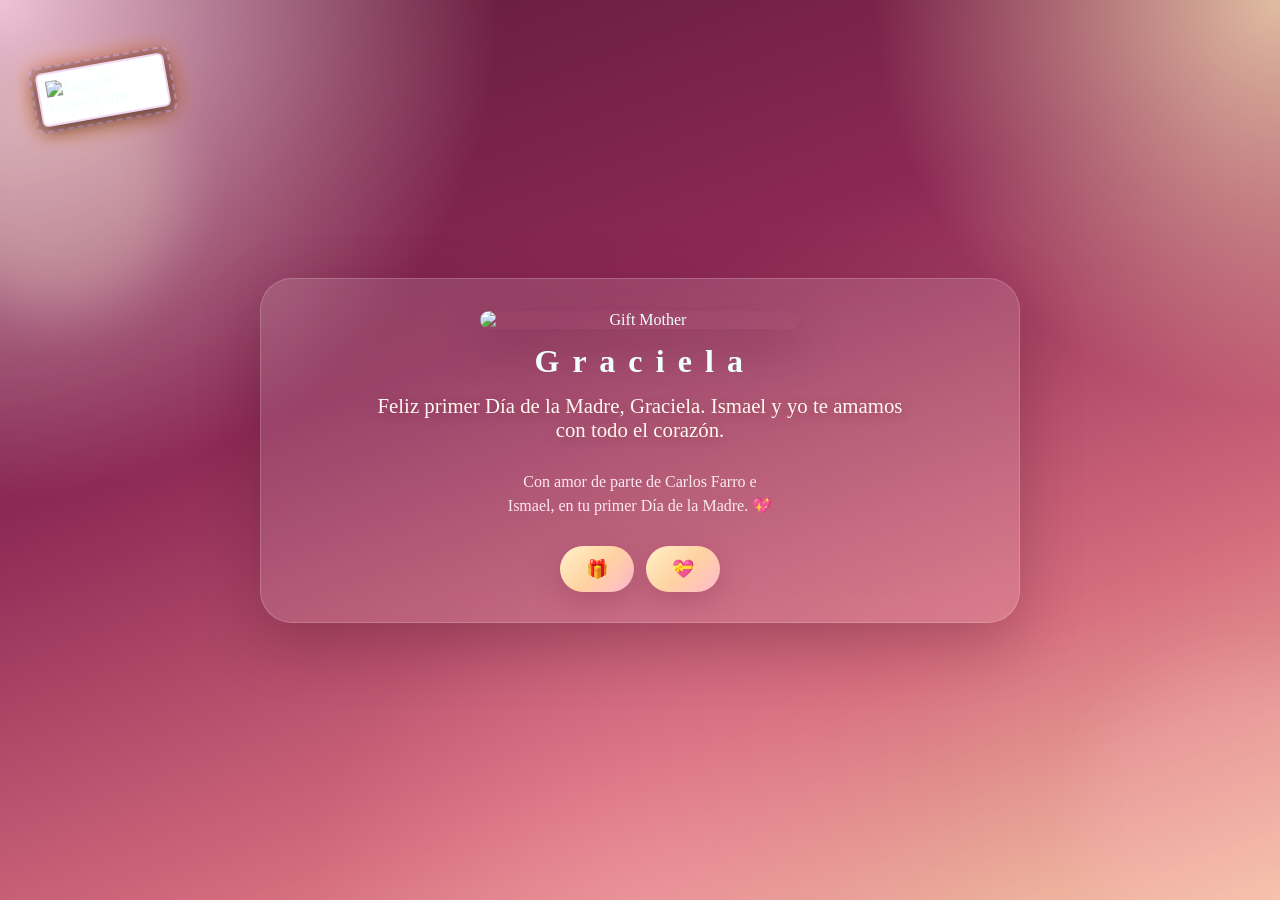
==== index.html @ 02d330d9 "Actualiza dedicatoria a nombre de Carlos Farro" ====
<!DOCTYPE html>
<html lang="es">

<head>
    <meta charset="UTF-8">
    <meta http-equiv="X-UA-Compatible" content="IE=edge">
    <meta name="viewport" content="width=device-width, initial-scale=1.0">
    <link rel="icon"
        href="data:image/svg+xml,<svg xmlns='http://www.w3.org/2000/svg' viewBox='0 0 100 100'><text y='.9em' font-size='75'>🎁</text></svg>" />
    <link rel="stylesheet" href="./css/box.css?v=1.0">
    <title>Feliz primer Día de la Madre, Graciela</title>
</head>

<body>
    <div class="logo">
        <div class="box">
            <img src="./img/logo-mother.png" alt="Logo de Carlos Farro">
        </div>
    </div>

    <main class="card">
        <img class="img" src="./img/caja1.gif" alt="Gift Mother">
        <div class="greetings">
            <span>G</span>
            <span>r</span>
            <span>a</span>
            <span>c</span>
            <span>i</span>
            <span>e</span>
            <span>l</span>
            <span>a</span>
        </div>
        <div class="description">
            <span>Feliz primer Día de la Madre, Graciela. Ismael y yo te amamos con todo el corazón.</span>
        </div>
        <p class="dedication">Con amor de parte de Carlos Farro e Ismael, en tu primer Día de la Madre. 💖</p>
        <div class="button-group">
            <button class="action-button" type="button" data-target="./animate-1" aria-label="Abrir sorpresa"><span
                    class="action-icon" aria-hidden="true">🎁</span><span class="action-tooltip">Abrir
                    sorpresa</span></button>
            <button class="action-button" type="button" data-target="./animate-2"
                data-transition-image="./img/corazon.png" data-transition-class="rose-transition"
                aria-label="Abrir sorpresa"><span class="action-icon" aria-hidden="true">💝</span><span
                    class="action-tooltip">Abrir
                    sorpresa</span></button>
        </div>
    </main>
    <script src="./js/index.js"></script>
</body>

</html>
---- css/box.css ----
@import url('./fonts.css?family=Poppins:ital,wght@0,500;1,900&display=swap');
*{
    font-family: 'Poppins',cursive;
    box-sizing: border-box;
}

body{
    min-height: 100vh;
    margin: 0;
    color: azure;
    display: flex;
    flex-direction: column;
    align-items: center;
    justify-content: center;
    background:
        radial-gradient(circle at top left, rgba(255, 214, 230, 0.9), transparent 32%),
        radial-gradient(circle at top right, rgba(255, 238, 188, 0.75), transparent 26%),
        radial-gradient(circle at bottom center, rgba(255, 155, 178, 0.32), transparent 30%),
        linear-gradient(160deg, #5b1937 0%, #8c2955 38%, #d46b7d 72%, #f5c7a6 100%);
    background-attachment: fixed;
    overflow-x: hidden;
    overflow-y: auto;
    position: relative;
    padding: 24px;
}

body::before,
body::after{
    content: '';
    position: fixed;
    inset: auto;
    border-radius: 999px;
    pointer-events: none;
    filter: blur(28px);
    opacity: .55;
}

body::before,
body::after,
body::backdrop{
    transition: opacity .9s ease, transform .9s ease;
}

body::before{
    width: 240px;
    height: 240px;
    left: -60px;
    top: 8%;
    background: rgba(255, 244, 209, .42);
}

body::after{
    width: 320px;
    height: 320px;
    right: -120px;
    bottom: -80px;
    background: rgba(255, 176, 199, .36);
}

body::backdrop{
    content: '';
}

body.is-transitioning{
    overflow: hidden;
}

body.is-transitioning::after{
    opacity: 0;
    transform: scale(1.15);
    transition: opacity .4s ease, transform .4s ease;
}

@keyframes morphOverlay {
    0% { transform: scale(0); opacity: 0.8; }
    60% { transform: scale(1.2); opacity: 1; }
    100% { transform: scale(1); opacity: 1; }
}

.heart-transition {
    position: fixed;
    width: 124px;
    height: 124px;
    left: 50%;
    top: 50%;
    display: block;
    object-fit: contain;
    transform: translate(-50%, -50%) scale(0);
    transform-origin: center;
    filter:
        drop-shadow(0 0 26px rgba(255, 133, 161, 0.8))
        drop-shadow(0 0 84px rgba(255, 71, 126, 0.55));
    pointer-events: none;
    z-index: 1000;
    animation: heartTransition 1.75s cubic-bezier(0.16, 1, 0.3, 1) forwards;
}

.rose-transition {
    position: fixed;
    width: 132px;
    height: 132px;
    left: 50%;
    top: 50%;
    display: block;
    object-fit: contain;
    transform: translate(-50%, -50%) scale(0.2) rotate(-10deg);
    transform-origin: center;
    filter:
        drop-shadow(0 0 24px rgba(255, 185, 207, 0.82))
        drop-shadow(0 0 78px rgba(255, 75, 118, 0.48));
    pointer-events: none;
    z-index: 1000;
    animation: roseFadeIn 1.75s ease-out forwards;
}

@keyframes heartTransition {
    0% {
        opacity: 0;
        transform: translate(-50%, -50%) scale(0);
    }
    16% {
        opacity: 1;
        transform: translate(-50%, -50%) scale(0.62);
    }
    44% {
        opacity: 1;
        transform: translate(-50%, -50%) scale(0.82);
    }
    58% {
        opacity: 1;
        transform: translate(-50%, -50%) scale(0.72);
    }
    100% {
        opacity: 1;
        transform: translate(-50%, -50%) scale(var(--heart-scale, 34));
    }
}

@keyframes roseFadeIn {
    0% {
        opacity: 0;
        transform: translate(-50%, -42%) scale(0.2) rotate(-10deg);
    }
    22% {
        opacity: 1;
        transform: translate(-50%, -50%) scale(0.95) rotate(3deg);
    }
    58% {
        opacity: 1;
        transform: translate(-50%, -50%) scale(0.84) rotate(0deg);
    }
    100% {
        opacity: 1;
        transform: translate(-50%, -50%) scale(var(--heart-scale, 34)) rotate(0deg);
    }
}

.card{
    position: relative;
    z-index: 1;
    width: min(92vw, 760px);
    padding: 32px 28px 30px;
    border-radius: 32px;
    background: rgba(255, 255, 255, 0.12);
    border: 1px solid rgba(255, 255, 255, 0.18);
    box-shadow: 0 20px 60px rgba(65, 13, 34, 0.28);
    backdrop-filter: blur(12px);
    display: flex;
    flex-direction: column;
    align-items: center;
    gap: 14px;
    text-align: center;
    transition: opacity .9s ease, transform .9s ease;
}

body::marker{
    content: '';
}

body::selection{
    background: transparent;
}

.greetings{
    font-size: 2rem;
    font-weight: 900;
    letter-spacing: .08em;
}

.greetings > span{
    animation: glow 2.5s ease-in-out infinite;
}

@keyframes glow{
    0%, 100%{
        color: #ffd6df;
        text-shadow: 0 0 12px #ff4d6d, 0 0 36px #ff3b5f, 0 0 80px rgba(255, 61, 97, 0.7);
    }
    10%, 90%{
        color: #ff2f55;
        text-shadow: none;
    }
}

.greetings > span:nth-child(2){
    animation-delay: .2s ;
}

.greetings > span:nth-child(3){
    animation-delay: .4s ;
}

.greetings > span:nth-child(4){
    animation-delay: .6s;
}

.greetings > span:nth-child(5){
    animation-delay: .8s;
}


.greetings > span:nth-child(6){
    animation-delay: 1s;
}

.greetings > span:nth-child(7){
    animation-delay: 1.2s;
}

.greetings > span:nth-child(8){
    animation-delay: 1.4s;
}

.description{
    font-size: 1.3rem;
    margin-bottom: 20px;
}


.dedication{
    margin: -6px 0 14px;
    max-width: 56ch;
    font-size: 1rem;
    line-height: 1.5;
    color: rgba(255, 241, 246, 0.95);
    text-wrap: balance;
}

@media screen and (max-width:574px){
    body{
        padding: 14px;
    }

    .card{
        width: min(94vw, 760px);
        padding: 20px 16px 18px;
        border-radius: 22px;
        gap: 10px;
    }

    .greetings{
        display: block;
        font-size: 2.6rem;
        font-weight: 500;
        text-align: center;
    }
    .description{
        font-size: 1rem;
    }

    .dedication{
        font-size: .92rem;
        margin: -2px 0 10px;
    }
    
    .button-group{
        width: 100%;
        flex-direction: column;
        gap: 10px;
    }

    .action-button{
        width: 100%;
        max-width: 320px;
        font-size: .95rem;
    }
}

.description{
    color: #fff8ee;
    text-shadow: 0 2px 12px rgba(89, 9, 34, 0.25);
    max-width: 34rem;
}

.button-group{
    display: flex;
    flex-wrap: wrap;
    justify-content: center;
    gap: 12px;
}

.action-button {
    background: linear-gradient(135deg, #fff2c8 0%, #ffd2a1 52%, #ffb9cf 100%);
    border: none;
    padding: 12px 26px;
    font-size: 18px;
    cursor: pointer;
    position: relative;
    border-radius: 999px;
    transition: transform 0.25s ease-in-out, box-shadow 0.25s ease-in-out;
    color: #7a1d42;
    box-shadow: 0 10px 30px rgba(122, 29, 66, 0.25);
    overflow: visible;
    z-index: 1;
    opacity: 0;
    animation: actionButtonFadeIn 0.85s cubic-bezier(0.22, 1, 0.36, 1) both;
}

.action-button:nth-child(1) {
    animation-delay: 0.18s;
}

.action-button:nth-child(2) {
    animation-delay: 0.32s;
}

.action-button::before {
    content: '';
    position: absolute;
    inset: 0;
    border-radius: inherit;
    background: radial-gradient(circle at var(--x, 50%) var(--y, 50%), rgba(255, 255, 255, 0.8) 0%, transparent 60%);
    opacity: 0;
    transform: scale(0);
    transition: opacity 0.4s, transform 0.5s ease-out;
    z-index: -1;
}

.action-button::after {
    content: '';
    position: absolute;
    inset: -2px;
    border-radius: inherit;
    background: linear-gradient(135deg, #ff85a1, #fbbf24, #ff85a1, #fbbf24);
    background-size: 300% 300%;
    z-index: -2;
    opacity: 0;
    transition: opacity 0.3s;
    animation: shimmer 2s ease infinite;
}

.action-button:hover::after {
    opacity: 1;
}

.action-button:active {
    transform: scale(0.95);
    transition: transform 0.1s;
}

.action-button.is-clicked {
    pointer-events: none;
    animation: buttonPop 1s cubic-bezier(0.34, 1.56, 0.64, 1) forwards;
}

.action-button.is-clicked::before {
    opacity: 1;
    transform: scale(2.5);
    transition: transform 1s cubic-bezier(0.22, 1, 0.36, 1), opacity 0.4s;
}

.action-button.is-clicked::after {
    opacity: 1;
    animation: shimmer 1s ease infinite;
}

.action-icon {
    position: relative;
    z-index: 1;
}

.action-tooltip {
    position: absolute;
    left: 50%;
    bottom: calc(100% + 12px);
    transform: translateX(-50%) translateY(6px);
    min-width: max-content;
    padding: 8px 12px;
    border-radius: 999px;
    background: rgba(74, 12, 36, 0.92);
    color: #fff8ee;
    font-size: 14px;
    font-weight: 700;
    line-height: 1;
    opacity: 0;
    box-shadow: 0 10px 24px rgba(65, 13, 34, 0.28);
    transition: opacity 0.2s ease, transform 0.2s ease;
    z-index: 3;
    pointer-events: none;
}

.action-button:hover .action-tooltip,
.action-button:focus-visible .action-tooltip {
    opacity: 1;
    transform: translateX(-50%) translateY(0);
}

@keyframes shimmer {
    0%, 100% { background-position: 0% 50%; }
    50% { background-position: 100% 50%; }
}

@keyframes actionButtonFadeIn {
    0% {
        opacity: 0;
        transform: translateY(14px) scale(0.96);
        filter: blur(6px);
    }
    65% {
        opacity: 1;
        transform: translateY(-1px) scale(1.01);
        filter: blur(0);
    }
    100% {
        opacity: 1;
        transform: translateY(0) scale(1);
        filter: blur(0);
    }
}

@keyframes buttonPop {
    0% { transform: scale(1); box-shadow: 0 10px 30px rgba(122, 29, 66, 0.25); }
    30% { transform: scale(1.08); box-shadow: 0 15px 40px rgba(122, 29, 66, 0.45); }
    60% { transform: scale(0.92); box-shadow: 0 8px 20px rgba(122, 29, 66, 0.2); }
    100% { transform: scale(1); box-shadow: 0 10px 30px rgba(122, 29, 66, 0.25); opacity: 0.6; }
}

@keyframes rippleEffect {
    to { transform: scale(6); opacity: 0; }
}

.ripple {
    position: absolute;
    border-radius: 50%;
    background: rgba(255, 255, 255, 0.4);
    transform: scale(0);
    animation: rippleEffect 1.2s ease-out;
    pointer-events: none;
    z-index: 2;
}

.particle {
    position: fixed;
    border-radius: 50%;
    pointer-events: none;
    z-index: 9999;
    animation: particleBurst 1.8s cubic-bezier(0.15, 0.6, 0.35, 1) forwards;
    box-shadow: 0 0 8px currentColor, 0 0 20px currentColor;
}

@keyframes particleBurst {
    0% { transform: translate(0, 0) scale(0.5); opacity: 0; }
    10% { opacity: 1; transform: translate(0, 0) scale(1.2); }
    25% { transform: translate(calc(var(--tx) * 0.3), calc(var(--ty) * 0.3)) scale(1); }
    70% { opacity: 0.9; }
    100% { transform: translate(var(--tx), var(--ty)) scale(0.2); opacity: 0; }
}

.action-button:disabled{
    cursor: wait;
    opacity: .82;
}

.action-button:hover {
    transform: translateY(-2px) scale(1.02);
    box-shadow: 0 14px 34px rgba(122, 29, 66, 0.32);
}

.action-button:hover:not(:active) {
    transform: translateY(-2px) scale(1.02);
    box-shadow: 0 14px 34px rgba(122, 29, 66, 0.32);
}

@media (prefers-reduced-motion: reduce) {
    .action-button {
        opacity: 1;
        animation: none;
    }
}

.img {
    width: min(66vw, 320px);
    height: auto;
    border-radius: 28px;
    box-shadow: 0 18px 45px rgba(57, 11, 31, 0.28);
    object-fit: cover;
}

@media screen and (max-width:574px){
    .img{
        width: min(58vw, 240px);
        border-radius: 22px;
    }
}

.logo{
  position: absolute;
  top: 7%;
  left: 3%;
  transform: rotate(-10deg);
  z-index: 100;
  width: 130px;
  filter: drop-shadow(0 0 10px rgba(249, 143, 22, 0.75));
  cursor: pointer;
}

.logo:before {
  content: "";
  display: block;
  background: rgba(53, 51, 51, 0.15);
  position: absolute;
  top: -6px;
  bottom: -6px;
  left: -6px;
  right: -6px;
  border: 2px dashed rgba(227, 186, 232, 0.7);
  border-radius: 8px;
  z-index: 0;
}

.box {
  background: #fff;
  border-radius: 6px;
  padding: 7px;
  border: 2px solid rgba(227, 186, 232, 0.55);
  box-shadow:
    0 4px 20px rgba(0, 0, 0, 0.55),
    0 0 18px rgba(180, 100, 210, 0.45);
  position: relative;
  z-index: 1;
  transition: transform 0.4s;
}
.box img {
  width: 100%;
}
.box:hover {
    transform: translate(4px, 4px) scale(1.02);
}

.logo-lightbox {
    position: fixed;
    inset: 0;
    display: grid;
    place-items: center;
    background: rgba(6, 12, 30, 0.75);
    backdrop-filter: blur(4px);
    opacity: 0;
    pointer-events: none;
    transition: opacity 0.28s ease;
    z-index: 1200;
}

.logo-lightbox--open {
    opacity: 1;
    pointer-events: auto;
}

.logo-lightbox__img {
    width: min(78vw, 560px);
    max-height: 80vh;
    object-fit: contain;
    border-radius: 16px;
    border: 1px solid rgba(255, 255, 255, 0.35);
    box-shadow: 0 24px 60px rgba(0, 0, 0, 0.6), 0 0 26px rgba(255, 179, 107, 0.35);
    transform: translate(var(--lbx), var(--lby)) scale(0.28) rotate(-12deg);
    transition: transform 0.42s cubic-bezier(0.19, 1, 0.22, 1);
}

.logo-lightbox--open .logo-lightbox__img {
    transform: translate(0, 0) scale(1) rotate(0deg);
}

.logo-lightbox--closing .logo-lightbox__img {
    transform: translate(var(--lbx), var(--lby)) scale(0.28) rotate(-12deg);
}

.logo-lightbox__close {
    position: fixed;
    top: 18px;
    right: 24px;
    width: 44px;
    height: 44px;
    border: 0;
    border-radius: 999px;
    background: rgba(255, 255, 255, 0.16);
    color: #ffffff;
    font-size: 34px;
    line-height: 1;
    cursor: pointer;
}

.logo-lightbox__close:hover {
    background: rgba(255, 255, 255, 0.3);
}
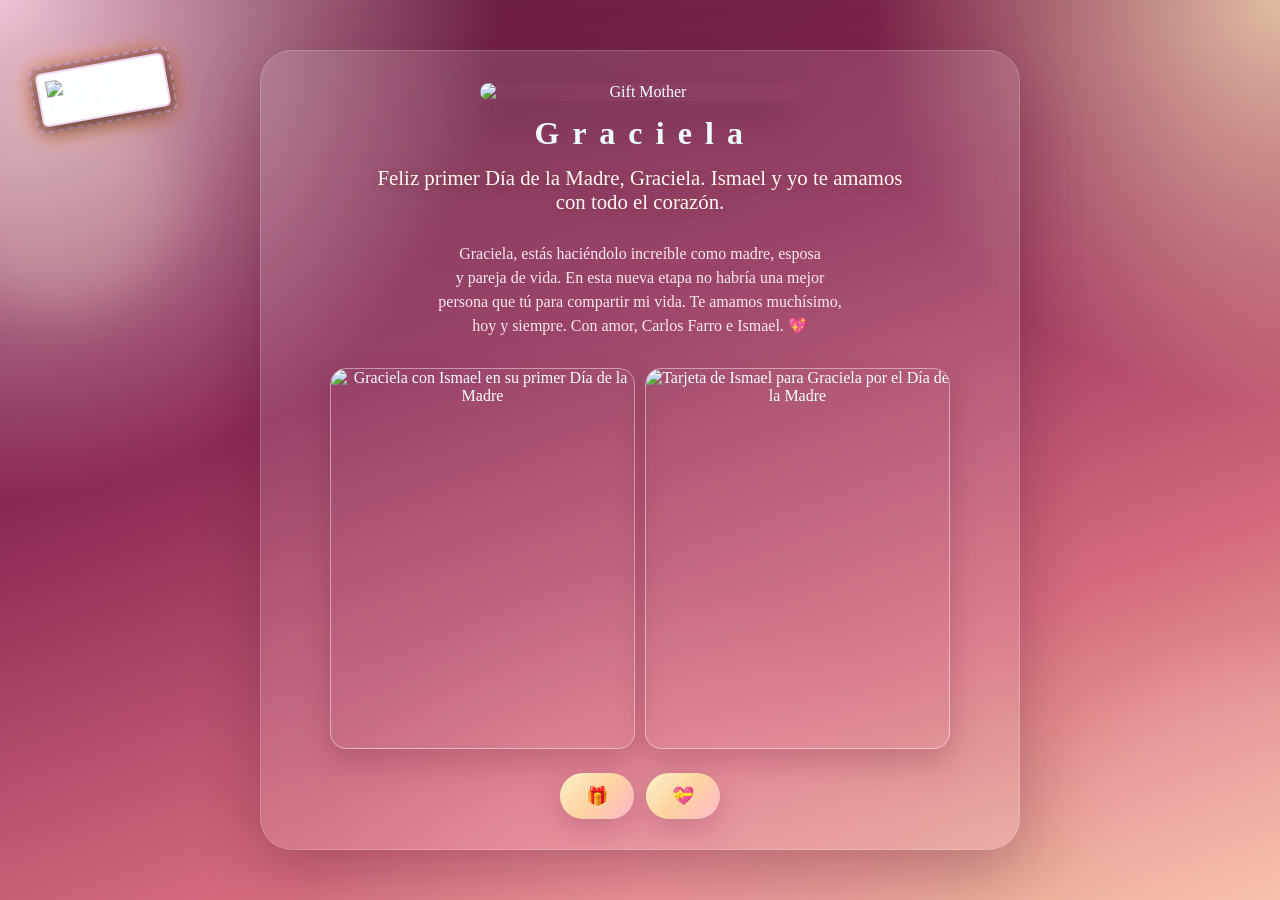
==== commit 4b4be8b0: "Enfoca dedicatoria en Graciela y agrega galería de fotos" ====
--- a/index.html
+++ b/index.html
@@ -33,7 +33,11 @@
         <div class="description">
             <span>Feliz primer Día de la Madre, Graciela. Ismael y yo te amamos con todo el corazón.</span>
         </div>
-        <p class="dedication">Con amor de parte de Carlos Farro e Ismael, en tu primer Día de la Madre. 💖</p>
+        <p class="dedication">Graciela, estás haciéndolo increíble como madre, esposa y pareja de vida. En esta nueva etapa no habría una mejor persona que tú para compartir mi vida. Te amamos muchísimo, hoy y siempre. Con amor, Carlos Farro e Ismael. 💖</p>
+        <section class="memory-gallery" aria-label="Recuerdos de Graciela e Ismael">
+            <img src="./img/graciela-ismael-1.jpg" alt="Graciela con Ismael en su primer Día de la Madre">
+            <img src="./img/graciela-ismael-2.jpg" alt="Tarjeta de Ismael para Graciela por el Día de la Madre">
+        </section>
         <div class="button-group">
             <button class="action-button" type="button" data-target="./animate-1" aria-label="Abrir sorpresa"><span
                     class="action-icon" aria-hidden="true">🎁</span><span class="action-tooltip">Abrir
@@ -48,4 +52,4 @@
     <script src="./js/index.js"></script>
 </body>
 
-</html>+</html>
--- a/css/box.css
+++ b/css/box.css
@@ -246,6 +246,23 @@
     text-wrap: balance;
 }
 
+.memory-gallery{
+    width: min(100%, 620px);
+    display: grid;
+    grid-template-columns: repeat(2, minmax(0, 1fr));
+    gap: 10px;
+    margin: 2px 0 10px;
+}
+
+.memory-gallery img{
+    width: 100%;
+    aspect-ratio: 4 / 5;
+    object-fit: cover;
+    border-radius: 16px;
+    border: 1px solid rgba(255, 255, 255, 0.45);
+    box-shadow: 0 12px 30px rgba(89, 9, 34, 0.22);
+}
+
 @media screen and (max-width:574px){
     body{
         padding: 14px;
@@ -271,6 +288,11 @@
     .dedication{
         font-size: .92rem;
         margin: -2px 0 10px;
+    }
+
+    .memory-gallery{
+        grid-template-columns: 1fr;
+        gap: 8px;
     }
     
     .button-group{
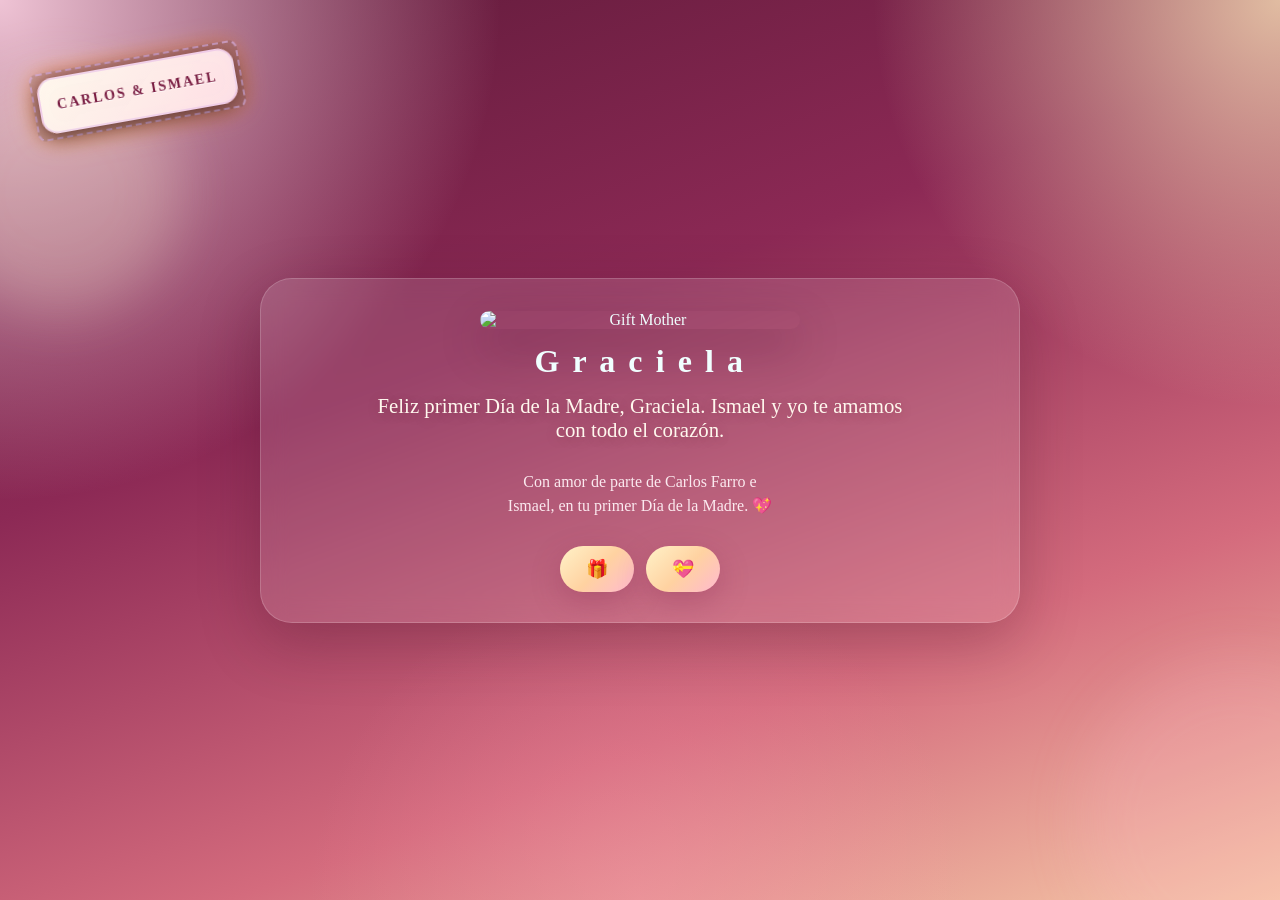
==== commit 47cf55c4: "avance" ====
--- a/index.html
+++ b/index.html
@@ -14,7 +14,7 @@
 <body>
     <div class="logo">
         <div class="box">
-            <img src="./img/logo-mother.png" alt="Logo de Carlos Farro">
+            <span class="box-lid">Carlos & Ismael</span>
         </div>
     </div>
 
@@ -33,11 +33,7 @@
         <div class="description">
             <span>Feliz primer Día de la Madre, Graciela. Ismael y yo te amamos con todo el corazón.</span>
         </div>
-        <p class="dedication">Graciela, estás haciéndolo increíble como madre, esposa y pareja de vida. En esta nueva etapa no habría una mejor persona que tú para compartir mi vida. Te amamos muchísimo, hoy y siempre. Con amor, Carlos Farro e Ismael. 💖</p>
-        <section class="memory-gallery" aria-label="Recuerdos de Graciela e Ismael">
-            <img src="./img/graciela-ismael-1.jpg" alt="Graciela con Ismael en su primer Día de la Madre">
-            <img src="./img/graciela-ismael-2.jpg" alt="Tarjeta de Ismael para Graciela por el Día de la Madre">
-        </section>
+        <p class="dedication">Con amor de parte de Carlos Farro e Ismael, en tu primer Día de la Madre. 💖</p>
         <div class="button-group">
             <button class="action-button" type="button" data-target="./animate-1" aria-label="Abrir sorpresa"><span
                     class="action-icon" aria-hidden="true">🎁</span><span class="action-tooltip">Abrir
@@ -52,4 +48,4 @@
     <script src="./js/index.js"></script>
 </body>
 
-</html>
+</html>
--- a/css/box.css
+++ b/css/box.css
@@ -246,23 +246,6 @@
     text-wrap: balance;
 }
 
-.memory-gallery{
-    width: min(100%, 620px);
-    display: grid;
-    grid-template-columns: repeat(2, minmax(0, 1fr));
-    gap: 10px;
-    margin: 2px 0 10px;
-}
-
-.memory-gallery img{
-    width: 100%;
-    aspect-ratio: 4 / 5;
-    object-fit: cover;
-    border-radius: 16px;
-    border: 1px solid rgba(255, 255, 255, 0.45);
-    box-shadow: 0 12px 30px rgba(89, 9, 34, 0.22);
-}
-
 @media screen and (max-width:574px){
     body{
         padding: 14px;
@@ -288,11 +271,6 @@
     .dedication{
         font-size: .92rem;
         margin: -2px 0 10px;
-    }
-
-    .memory-gallery{
-        grid-template-columns: 1fr;
-        gap: 8px;
     }
     
     .button-group{
@@ -531,7 +509,8 @@
   left: 3%;
   transform: rotate(-10deg);
   z-index: 100;
-  width: 130px;
+  width: auto;
+  max-width: min(44vw, 220px);
   filter: drop-shadow(0 0 10px rgba(249, 143, 22, 0.75));
   cursor: pointer;
 }
@@ -551,22 +530,62 @@
 }
 
 .box {
-  background: #fff;
-  border-radius: 6px;
-  padding: 7px;
+  display: flex;
+  align-items: center;
+  justify-content: center;
+  min-width: 156px;
+  min-height: 56px;
+  padding: 10px 16px;
+  background: linear-gradient(135deg, rgba(255, 249, 239, 0.98) 0%, rgba(255, 227, 236, 0.96) 100%);
+  border-radius: 16px;
   border: 2px solid rgba(227, 186, 232, 0.55);
   box-shadow:
     0 4px 20px rgba(0, 0, 0, 0.55),
     0 0 18px rgba(180, 100, 210, 0.45);
   position: relative;
   z-index: 1;
-  transition: transform 0.4s;
-}
+  transition: transform 0.4s ease, box-shadow 0.4s ease;
+}
+
+.box-lid {
+  display: block;
+  color: #7a1d42;
+  font-size: 0.88rem;
+  font-weight: 800;
+  letter-spacing: 0.14em;
+  line-height: 1.25;
+  text-transform: uppercase;
+  text-align: center;
+  text-shadow: 0 1px 0 rgba(255, 255, 255, 0.85);
+}
+
 .box img {
   width: 100%;
 }
 .box:hover {
     transform: translate(4px, 4px) scale(1.02);
+    box-shadow:
+        0 10px 24px rgba(71, 18, 39, 0.4),
+        0 0 22px rgba(255, 188, 210, 0.55);
+}
+
+@media screen and (max-width:574px){
+    .logo{
+        top: 20px;
+        left: 16px;
+        max-width: min(58vw, 200px);
+    }
+
+    .box{
+        min-width: 136px;
+        min-height: 50px;
+        padding: 9px 14px;
+    }
+
+    .box-lid{
+        font-size: 0.78rem;
+        letter-spacing: 0.1em;
+    }
 }
 
 .logo-lightbox {
